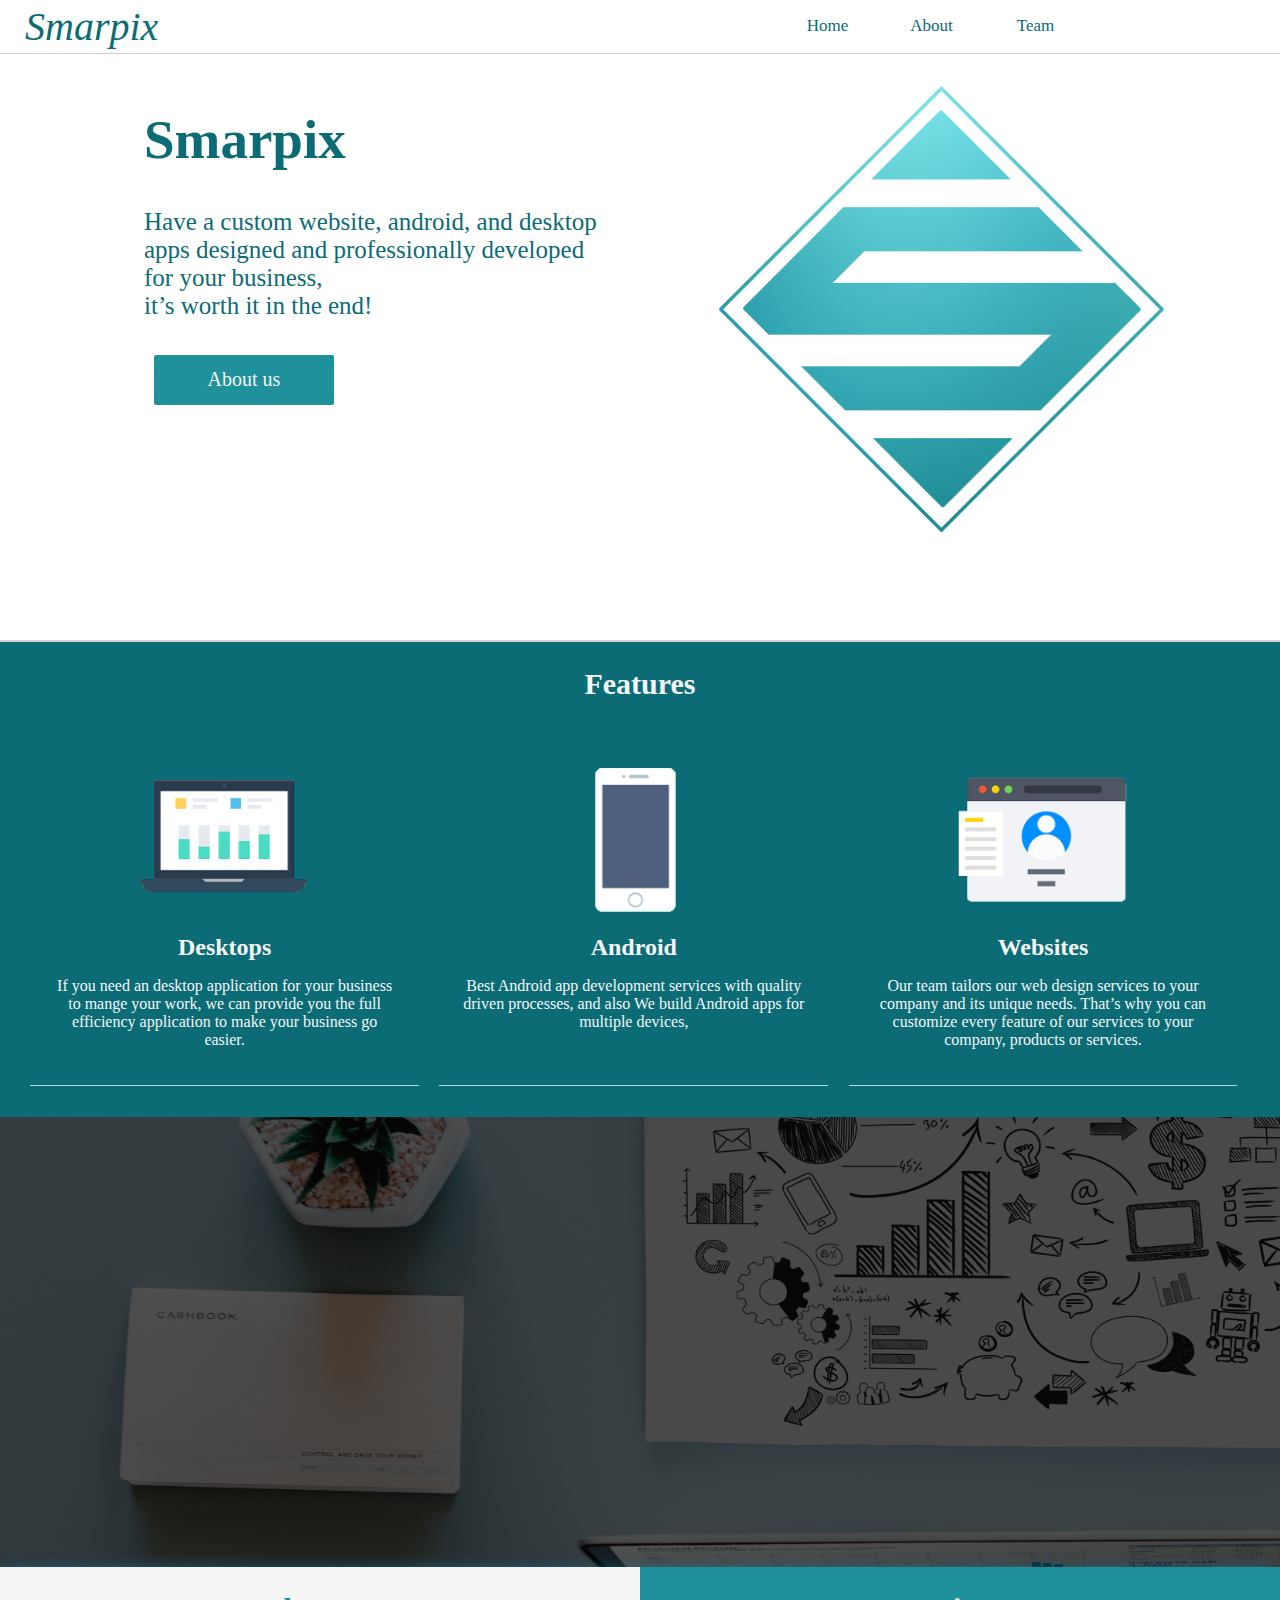
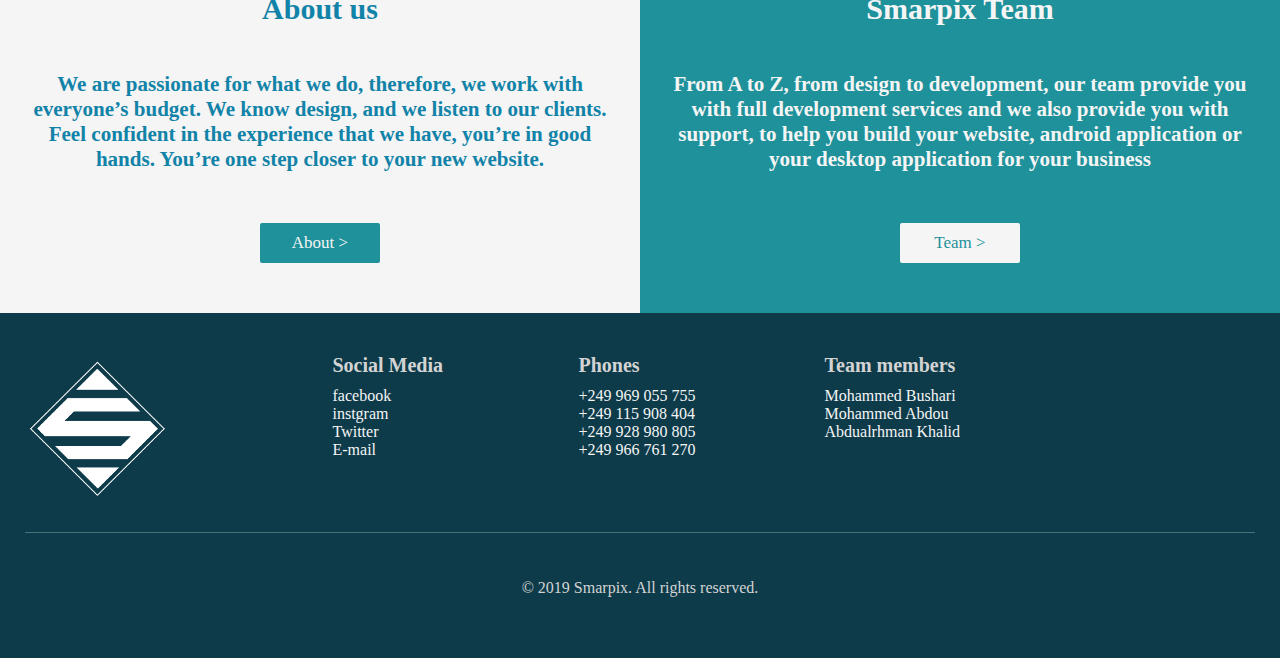
==== index.html @ 32f2133d "an commit" ====
<!DOCTYPE html>
<html>
<head>
	<meta charset="utf-8">
	<meta http-equiv="X-UA-Compatible" content="IE=edge">
	<meta name="viewport" content="width=device-width, initial-scale=1">
	<meta http-equiv="X-UA-Compatible" content="IE=edge">
	<title>Smarpix</title>
	<link rel="stylesheet" type="text/css" href="static/css/style.css">
	<script type="text/javascript" src="https://ajax.googleapis.com/ajax/libs/jquery/3.4.1/jquery.min.js"></script>
	<script type="text/javascript" src="static/js/script.js"></script>
	<style type="text/css">
		.bgimg{
			background-image: url('static/images/bgimg.jpg');
			background-size: cover;
		}
	</style>
</head>
<body>	
	<nav>
		<div>
			<div>
				<i class="name">Smarpix</i>
				<i class="sidebar"><img class="sidebarimg" src="static/images/sidebar.png"></i>
			</div>
			<div class="list_items">
				<button onclick="location.href='index.html'">Home</button>
				<button onclick="location.href='about.html'">About</button>
				<button onclick="location.href='team.html'">Team</button>
			</div>
		</div>
	</nav>
	<section>
		<div class="main_box">
			<div class="starting">
				<img class="mologo" src="static/images/img.png">
				<h1>Smarpix</h1>
				<p>Have a custom website, android, and desktop apps designed and professionally developed for your business, <br>it’s worth it in the end!</p>
				<button onclick="location.href='about.html'">About us</button>
			</div>
			<div class="pclogo home_img_cont">
				 <img src="static/images/img.png"> 
			</div>
		</div>

		<div class="services">
			<div>
				<h1>Features</h1>
				<h3></h3>
				<div class="features_container">
					<div class="card">
						<div class="serv_icon">
							<img src="static/images/desktop.png">
						</div>
						<div>
							<h2>Desktops</h2>
						</div>
						<div class="about_serv">
							<p>If you need an desktop application for your business to mange your work, we can provide you the full efficiency application to make your business go easier.</p>
						</div>
					</div>

					
					<div class="card">
						<div class="serv_icon">
							<img src="static/images/phone.png">
						</div>
						<div>
							<h2>Android</h2>
						</div>
						<div class="about_serv">
							<p>Best Android app development services with quality driven processes, and also We build Android apps for multiple devices, </p>
						</div>
					</div>
					
					<div class="card">
						<div class="serv_icon">
							<img src="static/images/website.png">
						</div>
						<div>
							<h2>Websites</h2>
						</div>
						<div class="about_serv">
							<p>Our team tailors our web design services to your company and its unique needs. That’s why you can customize every feature of our services to your company, products or services.</p>
						</div>
					</div>


				</div>
			</div>
		</div>
		<div class="bgimg">
			<div class="blur">
				<div>
				</div>
			</div>
		</div>
		<div class="models">
			<div>
				<div>
					<h1>About us</h1>
				</div>
				<div>
					<h3>We are passionate for what we do, therefore, we work with everyone’s budget. We know design, and we listen to our clients. Feel confident in the experience that we have, you’re in good hands. You’re one step closer to your new website.</h3>
				</div>
				<div>
					<button onclick="location.href='about.html'">About ></button>
				</div>
			</div>
			<div class="reverse">
				<div>
					<h1>Smarpix Team</h1>
				</div>
				<div>
					<h3>From A to Z, from design to development, our team provide you with full development services and we also provide you with support, to help you build your website, android application or your desktop application for your business</h3>
				</div>
				<div>
					<button onclick="location.href='team.html'">Team ></button>
				</div>
			</div>
		</div>
	</section>
	<footer>
		<center>
			<div>
				<div class="contact_us">
					<div class="footer_part logo_white_cont">
						<img class="logo_white" src="static/images/logo_white.png">
					</div>
					<div class="footer_part footer_social ">
						<div>
							<h2><strong>Social Media</strong></h2>
						</div>
						<div>
							<a href="https://www.facebook.com/Smarpix-493781341367342/">facebook</a>
						</div>
						<div>
							<a href="#">instgram</a>
						</div>
						<div>
							<a href="#">Twitter</a>
						</div>
						<div>
							<a href="#">E-mail</a>
						</div>
					</div>
					<div class="footer_part footer_phones">
						<div>
							<h2><strong>Phones</strong></h2>
						</div>
						<div>
							<a href="#">+249 969 055 755</a>
						</div>
						<div>
							<a href="#">+249 115 908 404</a>
						</div>
						<div>
							<a href="#">+249 928 980 805</a>
						</div>
						<div>
							<a href="#">+249 966 761 270</a>
						</div>
					</div>
					<div class="footer_part footer_members">
						<div>
							<h2><strong>Team members</strong></h2>
						</div>
						<div>
							<a href="#">Mohammed Bushari</a>
						</div>
						<div>
							<a href="#">Mohammed Abdou</a>
						</div>
						<div>
							<a href="#">Abdualrhman Khalid</a>
						</div>
					</div>
				</div>
				<div class="rights">
					<p>© 2019 Smarpix. All rights reserved.</p>
				</div>
			</div>
		</center>
	</footer>
</body>
</html>
---- static/css/style.css ----
/*Large devices (desktops, 992px and up) */
@media (min-width: 992px) and (max-width: 1900.98px) {}

/* Small devices (landscape phones, 180px and up) */
@media (min-width: 180px) and (max-width: 767.98px) {}

/* Medium devices (tablets, 768px and up) */
@media (min-width: 768px) and (max-width: 991.98px) {}


body{
	margin: 0px;
	font-family: Abel;
	height: 700px;
	background-color: white;
	color: #0b6c75;
}

/* ###################################################### */
/* Home page */
nav{
/*	background: -webkit-linear-gradient(left, #0b6c75, #49badf);
	background: -o-linear-gradient(left, #0b6c75, #49badf);
	background: -moz-linear-gradient(left, #0b6c75, #49badf);
	background: linear-gradient(left, #0b6c75, #49badf);*/
	color: #0b6c75;
}
.name{
	margin: 0px;
	margin-left: 5px;
	font-size: 27px;
}
.sidebar{
	position: absolute;
	margin: 0px;
	right: 10px;
}

nav img{
	width: 30px;
	cursor: pointer;
	width: 30px;
	background-color: #00000000;
	border: none;
	padding: 6px;
	margin-top: 0px;
}
.main_box{
	text-align: center;
	padding: 5px;
	color: #0b6c75;
}
.starting h1{
	margin-top: 3px;
}
.starting img{
	width: 45%;
	margin-top: 10px;
}
.starting button{
	background-color: #1f919b;
	border: none;
	color: whitesmoke;
	border-radius: 2px;
	width: 120px;
	height: 40px;
	font-size: 17px;
	font-family: Abel;
	margin: 10px;
	margin-bottom: 30px;
}
.pclogo{
	display: none;
}
.list_items{
	width: 100%;
}
.list_items button{
	width: 100%;
	height: 30px;
	background-color: white;
	border: none;
	border-bottom: solid lightgray 1px;
	color: #1f919b;
	font-family: Abel;
	font-size: 15px;
}
.services{
	background-color: #0b6c75;
	border-top: solid lightgray 2px;
	padding: 20px;
	text-align: center;
	color: whitesmoke;
}
.services h1{
	font-size: 30px;
	margin: 5px;
}
.services h3{
	margin-bottom: 5px;
}
.card{
	border-bottom: solid lightblue 1px;
	padding: 5%;
}
.card h2{
	margin: 0px;
}
.card img{
	width: 80%;
	max-width: 180px;
}


.about{
	padding: 10px;
}
.about h1{
	font-size: 30px;
	margin-bottom: 5px;
}
.about p{
	font-size: 20px;
}
.about img{
	width: 250px;
}
.bgimg{
	height: 200px;
}
.blur{
	background-color: #060606b3;
	height: 100%;
	color: whitesmoke;
	text-align: center;
	padding: 5px;
}
.blur h1{
	margin: 0px;
}
.blur p{
	margin: 5px;
}
.blur button{
	background-color: whitesmoke;
	border: none;
	color: #1f919b;
	border-radius: 2px;
	width: 120px;
	height: 40px;
	font-size: 17px;
	font-family: Abel;
	margin: 10px;
	margin-bottom: 30px;	
}
.reverse{
	background-color: #1f919b;
	color: whitesmoke
}
.team_container{
	margin-top: 20px;
}
.member{
	width: 90%;
	border: solid lightgray 1px;
	margin-bottom: 20px;
}
.member p{
	padding: 8px;
	border-top: solid lightgray 1px;
}
.member h1{
	font-size: 30px;
	margin: 5px;
}
.member img{
	width: 100%;
}
.rights{
	padding: 20px;
}
a{
	text-decoration: none;
}
.logo_white{
	margin-top: 20px;
}
.label{
	text-align: center;
	margin-bottom: 0px;
	font-size: 20px;
}

@media (max-width: 890px){
	.list_items{
		margin-top: 10px;
		border-top: solid lightgray 1px;
		display: none;
		position: absolute;
	}
}

/* Medium devices (tablets, 768px and up) */
@media (min-width: 550px) and (max-width: 890px) {
	.mologo{
		display: none;
	}
	.main_box{
		display: grid;
		grid-template-columns: 50% 50%;
		padding: 20px;
	}
	.pclogo{
		display: inline;
	}
	.pclogo img{
		width: 80%;
		min-width: 130px;
	}
	.starting{
		margin-top: 5%;
		text-align: left;
		padding-left: 30px;
	}
	.starting h1{
		font-size: 40px;
	}
	.bgimg{
		height: 350px;
	}
	.blur{
		padding: 15px;
	}
	.blur h1{
		font-size: 35px;
		margin: 10px;
	}
	.blur p{
		font-size: 20px;
		margin: 5px;
		margin-bottom: 20px;
	}
	.models div{
		padding: 10px;
		font-size: 17px;
	}
	.contact_us{
		display: grid;
		grid-template-columns: 25% 25% 25% 25%;
	}
	.logo_white{
		margin-top: 20px;
	}
	.footer_part h2{
		font-size: 19px;
		margin-bottom: 10px;
	}
	.footer_part{
		text-align: left;
	}
	.label{
		font-size: 30px;
	}
}
.models{
	text-align: center;
	color: #1283a8;
	box-shadow: 0px 0px 15px -5px;
	background-color: whitesmoke;
}
.models div{
	padding: 10px;
	font-size: 15px;
}
.models h1{
	font-size: 30px;
	margin: 5px;
}
.models button{
	background-color: #1f919b;
	border: none;
	color: whitesmoke;
	border-radius: 2px;
	width: 120px;
	height: 40px;
	font-size: 17px;
	font-family: Abel;
	margin: 10px;
	margin-bottom: 30px;
	bottom: 0px;
	position: relative;
}
footer{
	background-color: #0d3b4a;
	color: lightgray;
}
footer a{
	color: whitesmoke;
}
.logo_white{
	width: 150px;
	text-align: left;
}
.rights{
	border-top: solid #467579 1px;
	padding-top: 20px;
	margin-top: 25px;
}

 /*Large devices (desktops, 992px and up) */
@media (min-width: 891px){
	.mologo{
		display: none;
	}
	.main_box{
		display: grid;
		grid-template-columns: 50% 50%;
		padding: 20px;
		padding-bottom: 80px;
		/*background-color: whitesmoke;*/
	}
	.pclogo{
		display: inline;
	}
	.pclogo img{
		width: 80%;
		min-width: 130px;
	}
	.starting{
		margin-top: 5%;
		text-align: left;
		padding-left: 20%;
	}
	.starting p{
		font-size: 25px;
		padding-right: 5%;
	}
	.starting h1{
		font-size: 55px;
		padding-right: 5%;
	}
	.starting button{
		width: 180px;
		height: 50px;
		font-size: 20px;
		transition-duration: 0.2s;
	}
	.starting button:hover{
		width: 200px;
		margin-left: 0px;
	}
	.sidebar{
		display: none;
	}
	.list_items{
		display: inline;
		padding-top: 8px;
	}
	.list_items button{
		background-color: rgba(0, 0, 0, 0);
		border: none;
		cursor: pointer;
		border-radius: 2px;
		font-family: Abel;
		font-size: 17px;
		padding: 3px;
		width: 85px;
		margin-left: 15px;
		color: #0b6c75;
		transition-duration: 0.2s;
	}
	.list_items button:hover{
		background-color: white;
		color: #0b6c75;
	}
	nav{
		padding: 10px;
		padding-left: 20px;
		border-bottom: solid lightgray 1px;
		padding-top: 3px;
		padding-bottom: 3px;
	}
	.name{
		font-size: 40px;
	}
	nav div{
		display: grid;
		grid-template-columns: 60% 40%;
	}
	.features_container{
		display: grid;
		grid-template-columns: 33% 33% 33%;
	}
	.card{
		margin: 2.5%;
	}
	.label{
		font-size: 40px;
	}
	.about_container{
		display: grid;
		grid-template-columns: 47.5% 47.5%;
		padding: 5%;
		padding-top: 20px;
	}
	.about_container div{
		padding: 10px;
	}
	.bgimg{
		height: 450px;
	}
	.blur{
		padding: 15px;
	}
	.blur h1{
		font-size: 35px;
		margin: 13px;
	}
	.blur p{
		font-size: 23px;
		margin: 8px;
		margin-bottom: 20px;
	}
	.models{
		display: grid;
		grid-template-columns: 50% 50%;
	}
	.models div{
		padding: 10px;
		font-size: 18px;
	}
	.team_container{
		padding: 2%;
		display: grid;
		grid-template-columns: 45% 45%;
	}
	.member{
		width: 95%;
		margin-left: 10%;
	}
	.member p{
		font-size: 19px;
		padding: 15px;
		border-top: solid lightgray 1px;
	}
	.odd_member{
		margin-left: 60%;
	}
	footer{
		padding: 25px;
	}
	.contact_us{
		display: grid;
		grid-template-columns: 25% 20% 20% 20%;
	}
	.logo_white_cont{
		text-align: left;

	}
	.footer_part{
		text-align: left;
	}
	.footer_part h2{
		font-size: 20px;
		margin-bottom: 10px;
	}
	.rights p{
		padding-top: 10px;
	}
}
.reverse button{
	color: #1f919b;
	background-color: whitesmoke;
}
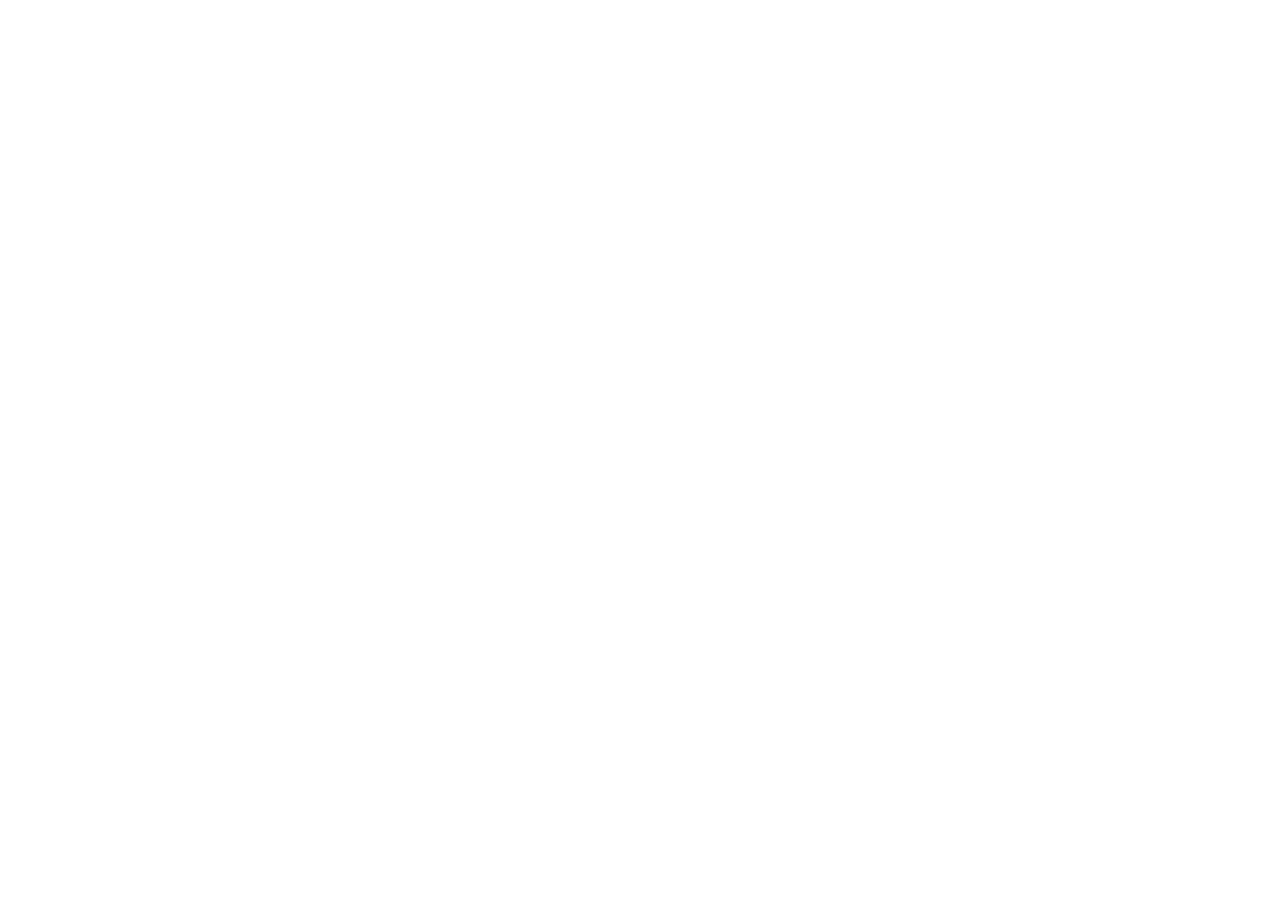
==== commit ef9f3a7a: "Add files via upload" ====
--- a/index.html
+++ b/index.html
@@ -1,186 +1,28 @@
 <!DOCTYPE html>
-<html>
-<head>
-	<meta charset="utf-8">
-	<meta http-equiv="X-UA-Compatible" content="IE=edge">
-	<meta name="viewport" content="width=device-width, initial-scale=1">
-	<meta http-equiv="X-UA-Compatible" content="IE=edge">
-	<title>Smarpix</title>
-	<link rel="stylesheet" type="text/css" href="static/css/style.css">
-	<script type="text/javascript" src="https://ajax.googleapis.com/ajax/libs/jquery/3.4.1/jquery.min.js"></script>
-	<script type="text/javascript" src="static/js/script.js"></script>
-	<style type="text/css">
-		.bgimg{
-			background-image: url('static/images/bgimg.jpg');
-			background-size: cover;
-		}
-	</style>
-</head>
-<body>	
-	<nav>
-		<div>
-			<div>
-				<i class="name">Smarpix</i>
-				<i class="sidebar"><img class="sidebarimg" src="static/images/sidebar.png"></i>
-			</div>
-			<div class="list_items">
-				<button onclick="location.href='index.html'">Home</button>
-				<button onclick="location.href='about.html'">About</button>
-				<button onclick="location.href='team.html'">Team</button>
-			</div>
-		</div>
-	</nav>
-	<section>
-		<div class="main_box">
-			<div class="starting">
-				<img class="mologo" src="static/images/img.png">
-				<h1>Smarpix</h1>
-				<p>Have a custom website, android, and desktop apps designed and professionally developed for your business, <br>it’s worth it in the end!</p>
-				<button onclick="location.href='about.html'">About us</button>
-			</div>
-			<div class="pclogo home_img_cont">
-				 <img src="static/images/img.png"> 
-			</div>
-		</div>
-
-		<div class="services">
-			<div>
-				<h1>Features</h1>
-				<h3></h3>
-				<div class="features_container">
-					<div class="card">
-						<div class="serv_icon">
-							<img src="static/images/desktop.png">
-						</div>
-						<div>
-							<h2>Desktops</h2>
-						</div>
-						<div class="about_serv">
-							<p>If you need an desktop application for your business to mange your work, we can provide you the full efficiency application to make your business go easier.</p>
-						</div>
-					</div>
-
-					
-					<div class="card">
-						<div class="serv_icon">
-							<img src="static/images/phone.png">
-						</div>
-						<div>
-							<h2>Android</h2>
-						</div>
-						<div class="about_serv">
-							<p>Best Android app development services with quality driven processes, and also We build Android apps for multiple devices, </p>
-						</div>
-					</div>
-					
-					<div class="card">
-						<div class="serv_icon">
-							<img src="static/images/website.png">
-						</div>
-						<div>
-							<h2>Websites</h2>
-						</div>
-						<div class="about_serv">
-							<p>Our team tailors our web design services to your company and its unique needs. That’s why you can customize every feature of our services to your company, products or services.</p>
-						</div>
-					</div>
-
-
-				</div>
-			</div>
-		</div>
-		<div class="bgimg">
-			<div class="blur">
-				<div>
-				</div>
-			</div>
-		</div>
-		<div class="models">
-			<div>
-				<div>
-					<h1>About us</h1>
-				</div>
-				<div>
-					<h3>We are passionate for what we do, therefore, we work with everyone’s budget. We know design, and we listen to our clients. Feel confident in the experience that we have, you’re in good hands. You’re one step closer to your new website.</h3>
-				</div>
-				<div>
-					<button onclick="location.href='about.html'">About ></button>
-				</div>
-			</div>
-			<div class="reverse">
-				<div>
-					<h1>Smarpix Team</h1>
-				</div>
-				<div>
-					<h3>From A to Z, from design to development, our team provide you with full development services and we also provide you with support, to help you build your website, android application or your desktop application for your business</h3>
-				</div>
-				<div>
-					<button onclick="location.href='team.html'">Team ></button>
-				</div>
-			</div>
-		</div>
-	</section>
-	<footer>
-		<center>
-			<div>
-				<div class="contact_us">
-					<div class="footer_part logo_white_cont">
-						<img class="logo_white" src="static/images/logo_white.png">
-					</div>
-					<div class="footer_part footer_social ">
-						<div>
-							<h2><strong>Social Media</strong></h2>
-						</div>
-						<div>
-							<a href="https://www.facebook.com/Smarpix-493781341367342/">facebook</a>
-						</div>
-						<div>
-							<a href="#">instgram</a>
-						</div>
-						<div>
-							<a href="#">Twitter</a>
-						</div>
-						<div>
-							<a href="#">E-mail</a>
-						</div>
-					</div>
-					<div class="footer_part footer_phones">
-						<div>
-							<h2><strong>Phones</strong></h2>
-						</div>
-						<div>
-							<a href="#">+249 969 055 755</a>
-						</div>
-						<div>
-							<a href="#">+249 115 908 404</a>
-						</div>
-						<div>
-							<a href="#">+249 928 980 805</a>
-						</div>
-						<div>
-							<a href="#">+249 966 761 270</a>
-						</div>
-					</div>
-					<div class="footer_part footer_members">
-						<div>
-							<h2><strong>Team members</strong></h2>
-						</div>
-						<div>
-							<a href="#">Mohammed Bushari</a>
-						</div>
-						<div>
-							<a href="#">Mohammed Abdou</a>
-						</div>
-						<div>
-							<a href="#">Abdualrhman Khalid</a>
-						</div>
-					</div>
-				</div>
-				<div class="rights">
-					<p>© 2019 Smarpix. All rights reserved.</p>
-				</div>
-			</div>
-		</center>
-	</footer>
-</body>
-</html>+<html lang="en">
+  <head>
+    <meta charset="UTF-8" />
+    <link rel="icon" type="image/svg+xml" href="/bpxl.png" />
+    <meta name="viewport" content="width=device-width, initial-scale=1.0" />
+    <link
+      href="https://cdn.jsdelivr.net/npm/bootstrap@5.0.2/dist/css/bootstrap.min.css"
+      rel="stylesheet"
+      integrity="sha384-EVSTQN3/azprG1Anm3QDgpJLIm9Nao0Yz1ztcQTwFspd3yD65VohhpuuCOmLASjC"
+      crossorigin="anonymous"
+    />
+    <!-- font -->
+    <link rel="preconnect" href="https://fonts.googleapis.com" />
+    <link rel="preconnect" href="https://fonts.gstatic.com" crossorigin />
+    <link
+      href="https://fonts.googleapis.com/css2?family=Cairo:wght@200..1000&family=Nunito:ital,wght@0,200..1000;1,200..1000&family=Quicksand:wght@300..700&family=Roboto:ital,wght@0,100..900;1,100..900&display=swap"
+      rel="stylesheet"
+    />
+    <!-- end of font -->
+    <title>Britepixl</title>
+    <script type="module" crossorigin src="/assets/index-DJyjhp5a.js"></script>
+    <link rel="stylesheet" crossorigin href="/assets/index-BhsJK-Mw.css">
+  </head>
+  <body>
+    <div id="root"></div>
+  </body>
+</html>
